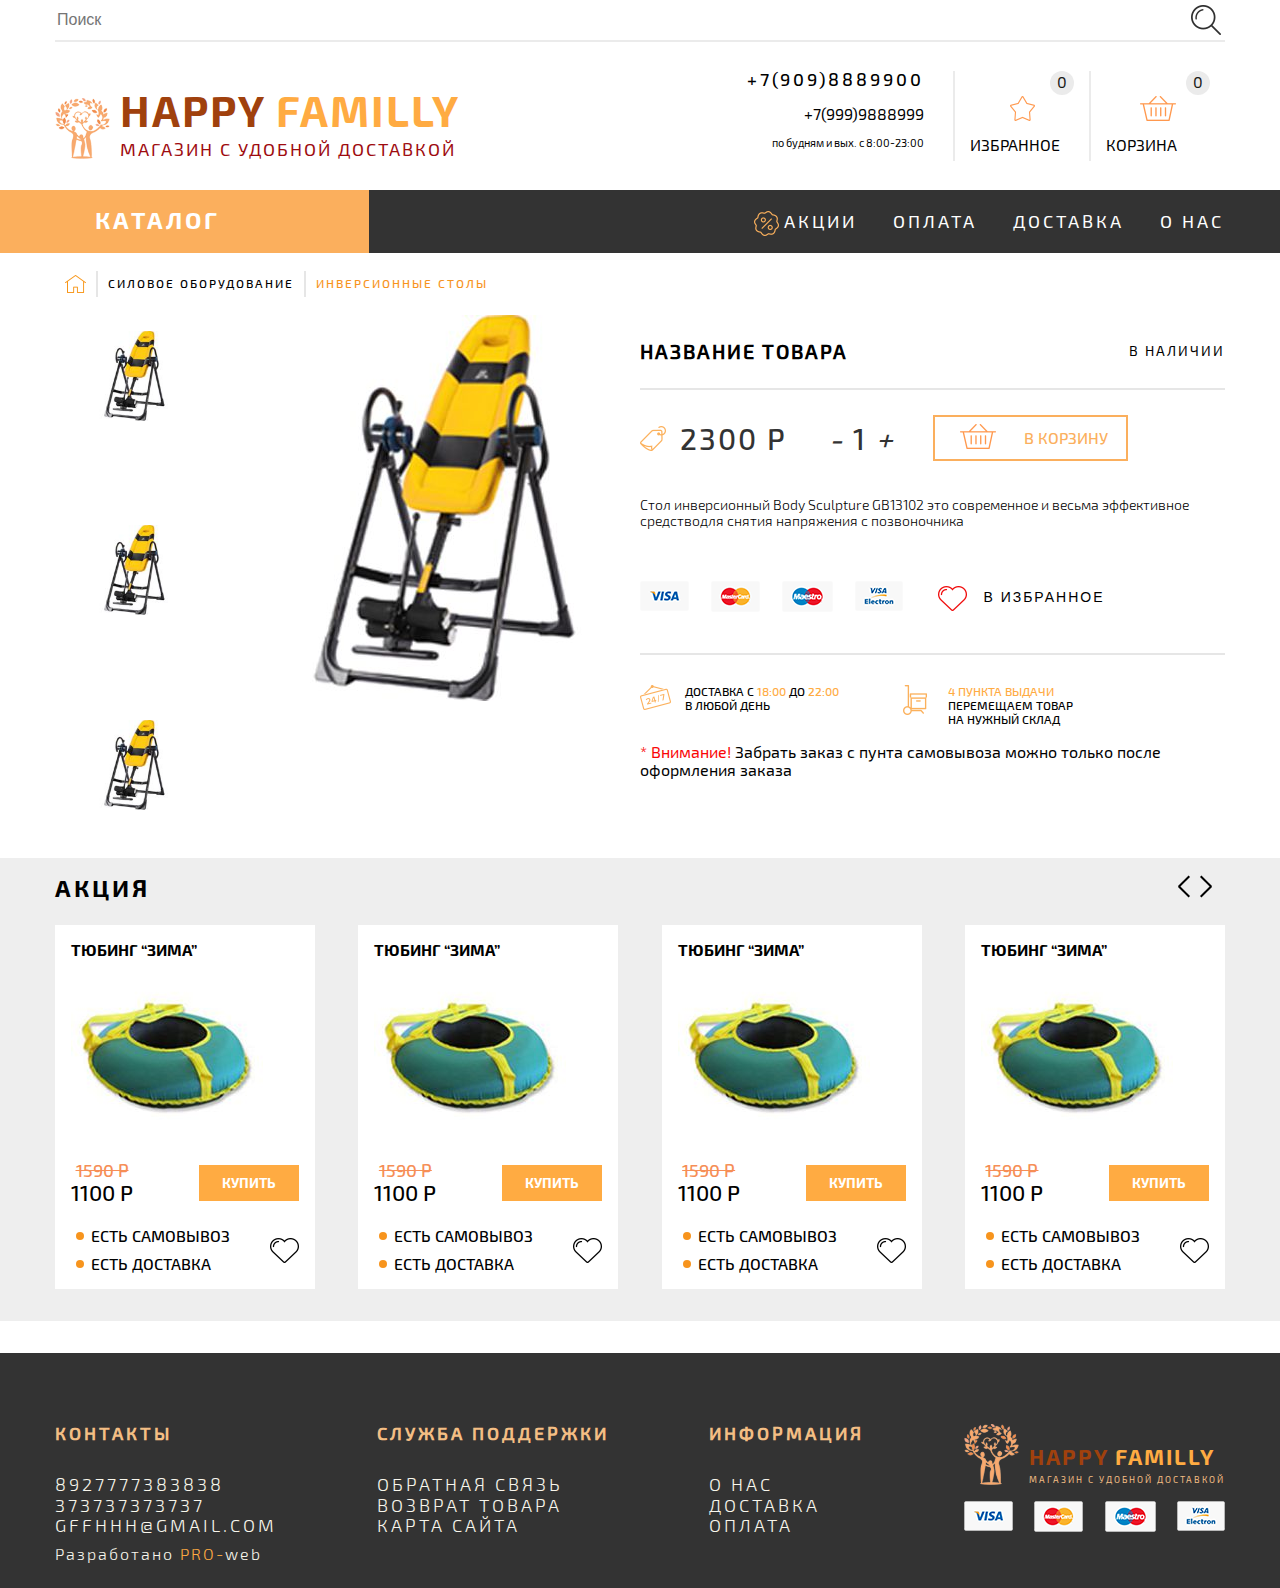
==== product.html @ 2a99e0ba "180324-1750" ====
<!DOCTYPE html>
<html lang="ru">
  <head>
    <meta charset="utf-8">
    <title></title>
    <meta name="keywords" content="">
    <meta name="description" content="">
    <meta name="viewport" content="width=device-width initial-scale=1.0">
    <link href="img/***.ico" rel="shortcut icon" type="image/x-icon" />
    <link rel="stylesheet" type="text/css" href="css/normalize.css">
    <link rel="stylesheet" type="text/css" href="css/style.css">
    <link href="https://fonts.googleapis.com/css?family=PT+Sans:400,700&amp;subset=cyrillic" rel="stylesheet">
  </head>
  <body>

<header>
  <nav id="top" class="top-header">
    <div class="container">
      <div id="search" class="search input-group">
        <input name="search" value="" placeholder="Поиск" class="form-control input-lg" type="text">
        <button type="button" class="input-group-btn btn-search">
          <i class="btn-search_icon"></i>
        </button>
      </div>
    </div>
  </nav>
  <div class="middle-header">
    <div class="container">
      <a href="#" id="logo" class="main-logo">
        <img src="img/HF_logo.png" alt="">
        <article class="logo_title">
          <h1>
            <span class="dark-color">HAPPY</span><span class="light-color"> FAMILLY</span>
          </h1>
          <p>Магазин с удобной доставкой</p>
        </article>
      </a>
      <div class="contacts">
        <a class="contacts_big" href="#">+7(909)8889900</a>
        <a class="contacts_small" href="#">+7(999)9888999</a>
        <p>по будням и вых. с 8:00-23:00</p>
      </div>
      <div class="icon-btn favorites">
        <a href="#" id="wishlist-total" title="0">
          <i class="icon-bt_img"></i>
          <span class="icon-btn_quant hidden-xs hidden-sm hidden-md">0</span>
          <span class="icon-btn_text">ИЗБРАННОЕ</span>
        </a>
      </div>
      <div class="icon-btn cart">
        <a href="#" id="wishlist-total" title="0">
          <i class="icon-bt_img"></i>
          <span class="icon-btn_quant hidden-xs hidden-sm hidden-md">0</span>
          <span class="icon-btn_text">КОРЗИНА</span>
        </a>
      </div>
    </div>
  </div>
  <div class="bottom-header">
    <div class="catalog-link">
      <a href="#">
        КАТАЛОГ
      </a>
    </div>
    <div class="pages-link">
      <ul>
        <li><a href="">АКЦИИ</a></li>
        <li><a href="">ОПЛАТА</a></li>
        <li><a href="">ДОСТАВКА</a></li>
        <li><a href="">О НАС</a></li>
      </ul>
    </div>
  </div>
</header>
<main id="product-product" class="main-content product">
  <section class="main-section">
    <div class="container">
      <ul class="breadcrumb">
        <li>
          <a href="#"><i class="breadcrumb-home"></i></a>
        </li>
        <li>
          <a href="#">силовое оборудование</a>
        </li>
        <li>
          <a class="passive-link">инверсионные столы</a>
        </li>
      </ul>
      <ul class="thumbnails">
        <li>
          <a class="thumbnail" href="#">
            <img src="pics/HF-pic-1-1.jpg">
          </a>
        </li>
        <div class="image-additional">
          <li>
            <a class="thumbnail" href="#">
              <img src="pics/HF-pic-стол.jpg">
            </a>
          </li>
          <li>
            <a class="thumbnail" href="#">
              <img src="pics/HF-pic-стол.jpg">
            </a>
          </li>
          <li>
            <a class="thumbnail" href="#">
              <img src="pics/HF-pic-стол.jpg">
            </a>
          </li>
        </div>
      </ul>
      <article class="product__basic">
        <div class="product__basic-title">
          <h1>
            название товара
          </h1>
          <p>
            В НАЛИЧИИ
          </p>
        </div>
        <div class="product__basic-content">
          <span class="basic-conten_price">
            2300 Р
          </span>
          <span class="basic-conten_quant">
            <i class="minus">-</i>
            1
            <i class="plus">+</i>
          </span>
          <button type="button" id="button-cart" class="basic-conten_cart btn btn-primary">В корзину</button>
          <p>
            Стол инверсионный Body Sculpture GB13102 это современное и весьма эффективное средстводля снятия напряжения с позвоночника
          </p>
          <figure class="main-logo_cards">
            <i class="main-logo_card visa"></i>
            <i class="main-logo_card master"></i>
            <i class="main-logo_card maestro"></i>
            <i class="main-logo_card visa-el"></i>
          </figure>
          <button class="basic-conten_favor" type="button" name="button">в избранное</button>
        </div>
        <div class="basic-services">
          <p class="basic-service delivery">
            Доставка с <span class="light-color">18:00</span> до <span class="light-color">22:00</span><br>
            в любой день
          </p>
          <p class="basic-service store">
            <span class="light-color">4 пункта выдачи</span><br>
            перемещаем товар<br>
            на нужный склад<br>
          </p>
          <p>
            <span class="red-color">* Внимание!</span> Забрать заказ с пунта самовывоза можно только после оформления заказа
          </p>
        </div>
      </article>
      <article class="product__description"></article>
      <article class="product__review"></article>
    </div>
  </section>
  <section class="main-section sales">
    <div class="container section-nav">
      <h3>
        АКЦИЯ
      </h3>
      <div class="section-nav__buttons">
        <span class="section-nav__btn prev">назад</span>
        <span class="section-nav__btn next">вперёд</span>
      </div>
    </div>
    <div class="container section-content">
      <article class="shop-card">
        <h4 class="shop-card__title">
          ТЮБИНГ “ЗИМА”
        </h4>
        <img src="pics/HF-pic-тюбинг.jpg" alt="">
        <p class="shop-card__price">
          <span class="old-price">1590 Р</span>
          <span class="new-price">1100 Р</span>
        </p>
        <button class="shop-card__cart" type="button" name="button">КУПИТЬ</button>
        <p class="shop-card__service">
          <span class="store">ЕСТЬ САМОВЫВОЗ</span>
          <span class="delivery">ЕСТЬ ДОСТАВКА</span>
        </p>
        <button class="shop-card__favor" type="button" name="button">нравится</button>
      </article>
      <article class="shop-card">
        <h4 class="shop-card__title">
          ТЮБИНГ “ЗИМА”
        </h4>
        <img src="pics/HF-pic-тюбинг.jpg" alt="">
        <p class="shop-card__price">
          <span class="old-price">1590 Р</span>
          <span class="new-price">1100 Р</span>
        </p>
        <button class="shop-card__cart" type="button" name="button">КУПИТЬ</button>
        <p class="shop-card__service">
          <span class="store">ЕСТЬ САМОВЫВОЗ</span>
          <span class="delivery">ЕСТЬ ДОСТАВКА</span>
        </p>
        <button class="shop-card__favor" type="button" name="button">нравится</button>
      </article>
      <article class="shop-card">
        <h4 class="shop-card__title">
          ТЮБИНГ “ЗИМА”
        </h4>
        <img src="pics/HF-pic-тюбинг.jpg" alt="">
        <p class="shop-card__price">
          <span class="old-price">1590 Р</span>
          <span class="new-price">1100 Р</span>
        </p>
        <button class="shop-card__cart" type="button" name="button">КУПИТЬ</button>
        <p class="shop-card__service">
          <span class="store">ЕСТЬ САМОВЫВОЗ</span>
          <span class="delivery">ЕСТЬ ДОСТАВКА</span>
        </p>
        <button class="shop-card__favor" type="button" name="button">нравится</button>
      </article>
      <article class="shop-card">
        <h4 class="shop-card__title">
          ТЮБИНГ “ЗИМА”
        </h4>
        <img src="pics/HF-pic-тюбинг.jpg" alt="">
        <p class="shop-card__price">
          <span class="old-price">1590 Р</span>
          <span class="new-price">1100 Р</span>
        </p>
        <button class="shop-card__cart" type="button" name="button">КУПИТЬ</button>
        <p class="shop-card__service">
          <span class="store">ЕСТЬ САМОВЫВОЗ</span>
          <span class="delivery">ЕСТЬ ДОСТАВКА</span>
        </p>
        <button class="shop-card__favor" type="button" name="button">нравится</button>
      </article>
    </div>
  </section>

</main>
<footer>
  <div class="container">
    <div class="footer-cols">
      <h5>КОНТАКТЫ</h5>
      <ul>
        <li><a href="">8927777383838</a></li>
        <li><a href="">373737373737</a></li>
        <li><a href="">gffhhh@gmail.com</a></li>
      </ul>
    </div>
    <div class="footer-cols">
      <h5>СЛУЖБА ПОДДЕРЖКИ</h5>
      <ul>
        <li><a href="">Обратная связь</a></li>
        <li><a href="">Возврат товара</a></li>
        <li><a href="">Карта сайта</a></li>
      </ul>
    </div>
    <div class="footer-cols">
      <h5>ИНФОРМАЦИЯ</h5>
      <ul>
        <li><a href="">О НАС</a></li>
        <li><a href="">ДОСТАВКА</a></li>
        <li><a href="">ОПЛАТА</a></li>
      </ul>
    </div>
    <div class="footer-cols">
      <a href="#" id="logo" class="main-logo">
          <img src="img/HF_logo.png" alt="">
        <article class="logo_title">
          <h1>
            <span class="dark-color">HAPPY</span><span class="light-color"> FAMILLY</span>
          </h1>
          <p>Магазин с удобной доставкой</p>
        </article>
      </a>
      <figure class="main-logo_cards">
        <i class="main-logo_card visa"></i>
        <i class="main-logo_card master"></i>
        <i class="main-logo_card maestro"></i>
        <i class="main-logo_card visa-el"></i>
      </figure>
    </div>
    <span class="production">
      Разработано <a href="#"><span class="light-color">PRO-</a>web</span>
    </span>
  </div>
</footer>
</body>
</html>
---- css/style.css ----
/*--------------------------------------------------------------
>>> TABLE OF CONTENTS:
----------------------------------------------------------------
# Fonts
# Animation
# Typography
# Header
# Content
  ## Product
  ## Shop-card
# Footer

--------------------------------------------------------------*/

/*--------------------------------------------------------------
# Fonts
--------------------------------------------------------------*/

@font-face {
  font-family: 'Exo2-Regular'; /* Гарнитура шрифта */
  src: url( "../fonts/Exo2-Regular.ttf" ); /* Путь к файлу со шрифтом */
}

@font-face {
  font-family: 'Exo2-Medium'; /* Гарнитура шрифта */
  src: url( "../fonts/Exo2-Medium.ttf" ); /* Путь к файлу со шрифтом */
}

@font-face {
  font-family: 'Exo2-Light'; /* Гарнитура шрифта */
  src: url( "../fonts/Exo2-Light.ttf" ); /* Путь к файлу со шрифтом */
}

@font-face {
  font-family: 'Exo2-Bold'; /* Гарнитура шрифта */
  src: url( "../fonts/Exo2-Bold.ttf" ); /* Путь к файлу со шрифтом */
}

/*--------------------------------------------------------------
# Animation
--------------------------------------------------------------*/

@keyframes show-panel {
  from { left: -235px; }
  to   { left: 0; }
}

@keyframes hidden-panel {
  from { left: 0; }
  to   { left: -235px; }
}

@keyframes rotate-up {
  from { transform: rotate(0deg); }
  to   { transform: rotate(-45deg); }
}

@keyframes prerotate-up {
  from { transform: rotate(-45deg); }
  to   { transform: rotate(0deg); }
}

@keyframes rotate-bottom {
  from { transform: rotate(0deg); }
  to   { transform: rotate(45deg); }
}

@keyframes prerotate-bottom {
  from { transform: rotate(45deg); }
  to   { transform: rotate(0deg); }
}

/*--------------------------------------------------------------
# Typography
--------------------------------------------------------------*/

html, body {
	margin: 0 0 0 0;
	padding: 0 0 0 0;
	width: 100%;
	height: 100%;
	min-width: 100%;
	min-height: 100%;
	font-family: 'Exo2-Regular', sans-serif;
  color: #000000;
}

h1,
h2,
h3,
h4,
h5,
h6 {
	font-size: 1em;
  font-family: 'Exo2-Bold', serif;
}

ul {
  list-style: none;
  margin: 0;
  padding: 0;
}

a {
  text-decoration: none;
  color: inherit;
}

img {
  display: block;
  max-width: 100%;
  height: auto;
}

.container {
  max-width: 330px;
  width: 100%;
  margin: 0 auto;
}

.clearfix::after {
  content: "";
  display: table;
  clear: both;
}

.color-text {
  color: #e93a1d;
}

.dark-color {
  color: #a0410d;
}

.light-color {
  color: #ffab42;
}

.red-color {
  color: #fa0505;
}

/*--------------------------------------------------------------
# Header
--------------------------------------------------------------*/

.search.input-group {
  display: flex;
  width: 100%;
  border: none;
  outline: none;
  border-bottom: 2px solid #ebebeb;
}

.search.input-group input {
  display: block;
  width: 100%;
  border: none;
  outline: none;
  color: #ebebeb;
}

.search.input-group input:focus {
  color: #404040;
}

.btn-search {
  position: relative;
  display: block;
  width: 40px;
  height: 40px;
  border: none;
  outline: none;
  background-color: transparent;
}

.btn-search:hover {
  cursor: pointer;
}

.btn-search_icon {
  position: absolute;
  top: 5px;
  left: 5px;
  display: block;
  width: 30px;
  height: 30px;
  background: url('../img/HF_sprite.png') no-repeat -10px -634px;
}

.middle-header {
  display: block;
  width: 100%;
  margin: 0.7em 0;
}

.middle-header .container {
  display: flex;
  flex-wrap: wrap;
}

.main-logo {
  display: flex;
  align-items: flex-end;
  width: 100%;
  max-width: 480px;
  margin-bottom: 0.5em;
}

.main-logo .logo_title {
  margin-left: 10px;
}

.main-logo img {
  max-width: 55px;
}

.logo_title h1 {
  margin-top: 0.8em;
  margin-bottom: 5px;
  text-align: center;
  font-size: 1.8em;
  letter-spacing: 2px;
}

.logo_title p {
  margin: 0;
  text-transform: uppercase;
  text-align: center;
  font-size: 1.1em;
  color: #9e0b0f;
  letter-spacing: 2px;
}

.middle-header .contacts {
  width: 100%;
  margin: 1em auto;
}

.middle-header .contacts a {
  display: block;
  width: 100%;
}

.middle-header .contacts a:hover {
  color: #a0410d;
}

.middle-header .contacts p {
  margin: 1.2em auto;
  font-size: 0.7em;
}

.middle-header .contacts a.contacts_big {
  font-family: 'Exo2-Medium', 'Arial', sans-serif;
  font-size: 18px;
  margin-bottom: 15px;
  letter-spacing: 3px;
}

.icon-btn a {
  position: relative;
  display: block;
  width: 136px;
  height: 90px;
  padding: 25px 15px 10px 15px;
  border-left: 2px solid #ebebeb;
  box-sizing: border-box;
}

.icon-btn i {
  display: block;
  height: 25px;
  margin: 0 auto 15px auto;
}

.icon-btn.favorites i {
  width: 25px;
  background: url('../img/HF_sprite.png') no-repeat -10px -100px;
}

.icon-btn.cart i {
  width: 36px;
  background: url('../img/HF_sprite.png') no-repeat -10px -10px;
}

.icon-btn .icon-btn_quant {
  position: absolute;
  top: 0;
  right: 15px;
  display: block;
  width: 20px;
  height: 20px;
  padding: 2px;
  text-align: center;
  font-size: 16px;
  color: #1a1a17;
  background-color: #ebebeb;
  border-radius: 50%;
}

.bottom-header {
  display: flex;
  flex-wrap: wrap;
}

.bottom-header .catalog-link {
  display: block;
  width: 100%;
  padding: 16px;
  padding-left: 60px;
  font-family: 'Exo2-Bold', 'Arial', serif;
  font-size: 24px;
  letter-spacing: 3px;
  color: #ffffff;
  background-color: #fbaf5d;
}

.bottom-header .pages-link {
  display: block;
  width: 100%;
  padding: 16px;
  padding-left: 60px;
  color: #ffffff;
  background-color: #333333;
}

.bottom-header .pages-link ul {
  display: flex;
  flex-direction: column;
  width: 100%;
}

.bottom-header .pages-link ul > li {
  position: relative;
  display: block;
  margin: 5px 0;
  font-size: 18px;
  letter-spacing: 3px;
  color: #ffffff;
}

.bottom-header .pages-link li a:hover {
  color: #fbaf5d;
}

.bottom-header .pages-link li:first-child a::before {
  position: absolute;
  top: 0;
  left: -30px;
  display: block;
  width: 25px;
  height: 25px;
  background: url('../img/HF_sprite.png') no-repeat -10px -589px;
  content: '';
}


/*--------------------------------------------------------------
# Content
--------------------------------------------------------------*/

.breadcrumb {
  display: flex;
  align-items: center;
  width: 100%;
  margin: 1em 0;
}

.breadcrumb li {
  display: block;
  padding: 0.5em 10px;
  text-transform: uppercase;
  font-family: 'Exo2-Medium', 'Arial', sans-serif;
  font-size: 12px;
  letter-spacing: 2px;
  border-left: 2px solid #e6e6e6;
}

.breadcrumb li:first-child {
  border-left: none;
}

.breadcrumb li a:hover,
.breadcrumb li a.passive-link {
  color: #f7941d;
}

.breadcrumb-home {
  display: block;
  width: 21px;
  height: 18px;
  background: url('../img/HF_sprite.png') no-repeat -10px -269px;
}


aside .list-group {
  display: flex;
  flex-direction: column;
  width: 100%;
  max-width: 310px;
}

.list-group .list-group-item {
  display: block;
  padding: 16px 0;
  padding-left: 40px;
  text-transform: uppercase;
  font-family: 'Exo2-Medium', 'Arial', sans-serif;
  font-size: 18px;
  color: #333333;
  border-bottom: 2px solid #ebebeb;
}

.list-group .list-group-item:hover {
  font-family: 'Exo2-Bold', 'Arial', serif;
  color: #a0410d;
}

.list-group .list-group-item.btn-show_all {
  position: relative;
  background-color: #ebebeb;
}

.list-group .list-group-item.btn-show_all::after {
  position: absolute;
  top: 16px;
  right: 16px;
  display: block;
  width: 25px;
  height: 25px;
  background: url('../img/HF_sprite.png') no-repeat -10px -179px;
  content: '';
}

main .swiper-viewport {
  position: relative;
  margin: 2em auto 3em auto;
}

.swiper-viewport .swiper-pagination {
  position: absolute;
  bottom: -2em;
  left: 0;
  display: flex;
  flex-direction: row;
  justify-content: center;
  width: 100%;
}

.swiper-viewport .swiper-pagination .swiper-pagination-bullet {
  display: block;
  width: 16px;
  height: 16px;
  margin: 1em;
  border: 1px solid #f8a138;
  border-radius: 50%;
}

.swiper-viewport .swiper-pagination .swiper-pagination-bullet.swiper-pagination-bullet-active {
  background-color: #f8a138;
}

.main-section.sales {
  margin: 2em 0;
  background-color: #eeeeee;
}

.sales .container,
.services .container,
.stores .container {
  display: flex;
  flex-direction: row;
  flex-wrap: wrap;
  justify-content: space-between;
}

.services .container {
  justify-content: space-around;
}

.section-nav h3 {
  display: block;
  margin-top: 16px;
  font-family: 'Exo2-Bold', 'Arial', sans-serif;
  font-size: 24px;
  letter-spacing: 3px;
}

.section-nav__buttons {
  width: 60px;
  padding-top: 16px;
  text-align: center;
}

.section-nav__btn {
  position: relative;
  display: inline-block;
  vertical-align: top;
  width: 25px;
  height: 25px;
  font-size: 0;
}

.section-nav__btn:hover {
  cursor: pointer;
}

.section-nav__btn.next {
  transform: rotate(180deg);
}

.section-nav__btn::after,
.section-nav__btn::before {
  position: absolute;
  width: 2px;
  height: 15px;
  background-color: #000000;
  content: '';
}

.section-nav__btn::after {
  top: 0;
  left: 15px;
  transform: rotate(45deg);
}

.section-nav__btn::before {
  bottom: 0;
  left: 15px;
  transform: rotate(-45deg);
}

.services__column {
  display: block;
  width: 225px;
}

.services__column h3 {
  position: relative;
  padding-left: 40px;
  font-size: 24px;
  color: #03263e;
  letter-spacing: 2px;
}

.services__column p {
  font-family: 'Exo2-Light', 'Arial', fantasy;
  font-size: 14px;
  letter-spacing: 1px;
}

.services__column.delivery h3 {
  padding-left: 60px;
}

.services__column h3::after {
  position: absolute;
  top: 3px;
  left: 0;
  display: block;
  background-image: url('../img/HF_sprite.png');
  background-repeat: no-repeat;
  content: '';
}

.services__column.delivery h3::after {
  width: 44px;
  height: 25px;
  background-position: -10px -55px;
}

.services__column.wallet h3::after {
  width: 25px;
  height: 25px;
  background-position: -10px -879px;
}

.services__column.about h3::after {
  width: 25px;
  height: 25px;
  background-position: -10px -734px;
}

.services__column p {
  font-family: 'Exo2-Light', 'Arial', fantasy;
  color: #000000;
  letter-spacing: 2px;
}

.stores {
  padding-bottom: 1em;
}

.stores h3 {
  margin: 60px auto;
  text-align: center;
  font-family: 'Exo2-Bold', 'Arial', serif;
  font-size: 24px;
}

.stores .stores__column {
  width: 263px;
  padding: 0 0 0 16px;
  box-sizing: border-box;
}

.stores__column h5 {
  position: relative;
  margin: 1em 0;
  padding-left: 25px;
  font-family: 'Exo2-Medium', 'Arial', sans-serif;
  font-size: 18px;
  letter-spacing: 2px;
}

.stores__column h5::after {
  position: absolute;
  top: 0;
  left: 0;
  width: 15px;
  height: 25px;
  background: url('../img/HF_sprite.png') no-repeat -10px -358px;
  content: '';
}

.stores__column p {
  margin: 16px 0;
  font-family: 'Exo2-Light', 'Arial', fantasy;
  font-size: 14px;
}

.stores__attention {
  display: block;
  width: 100%;
  margin: 2em auto;
  text-align: center;
  font-size: 18px;
  font-family: 'Exo2-Bold', 'Arial', serif;
  color: #fbaf5d;
}

/*--------------------------------------------------------------
# Content
  ## Product
--------------------------------------------------------------*/

.thumbnails,
.product__basic,
.product__description,
.product__review {
  width: 100%;
  max-width: 585px;
}

.thumbnails {
  display: flex;
  flex-direction: row;
  flex-wrap: wrap;
}

.thumbnails .image-additional {
  display: flex;
  flex-direction: row;
  justify-content: space-between;
}

.thumbnails li {
  display: block;
  width: 100%;
  max-width: 386px;
}

.thumbnails .image-additional li {
  display: block;
  width: 25%;
  margin: 1em;
}

.product__basic-title {
  display: flex;
  flex-wrap: wrap;
  justify-content: space-between;
  align-items: center;
  padding: 25px 0;
  border-bottom: 2px solid #e6e6e6;
}

.product__basic-title h1 {
  margin: 0;
  text-transform: uppercase;
  font-family: 'Exo2-Medium', 'Arial', sans-serif;
  font-size: 20px;
  letter-spacing: 2px;
}

.product__basic-title p {
  margin: 0;
  text-transform: uppercase;
  font-family: 'Exo2-Regular', 'Arial', sans-serif;
  font-size: 14px;
  letter-spacing: 2px;
}

.product__basic-content {
  display: flex;
  flex-direction: row;
  flex-wrap: wrap;
  justify-content: flex-start;
  align-items: center;
  padding: 25px 0;
  border-bottom: 2px solid #e6e6e6;
}

.product__basic-content span {
  display: block;
  margin: 0;
  font-family: 'Exo2-Medium', 'Arial', sans-serif;
  font-size: 30px;
  letter-spacing: 2px;
  color: #333333;
}

span.basic-conten_price {
  position: relative;
  width: 180px;
  padding-left: 40px;
  box-sizing: border-box;
}

span.basic-conten_price::after {
  position: absolute;
  top: 5px;
  left: 0;
  width: 26px;
  height: 25px;
  background: url('../img/HF_sprite.png') no-repeat -10px -544px;
  content: '';
}

span.basic-conten_quant {
  width: 83px;
  margin-right: 30px;
  text-align: center;
  box-sizing: border-box;
}

.product__basic-content .basic-conten_cart {
  position: relative;
  display: block;
  width: 195px;
  padding: 12px 0 12px 70px;
  text-transform: uppercase;
  font-family: 'Exo2-Medium', 'Arial', sans-serif;
  text-transform: uppercase;
  color: #fbaf5d;
  background-color: #ffffff;
  border: 2px solid #fbaf5d;
  box-sizing: border-box;
}

.product__basic-content .basic-conten_cart::after {
  position: absolute;
  top: 7px;
  left: 25px;
  width: 36px;
  height: 25px;
  background: url('../img/HF_sprite.png') no-repeat -10px -10px;
  content: '';
}

.product__basic-content .basic-conten_cart:hover,
.product__basic-content .basic-conten_cart:active {
  cursor: pointer;
  color: #000000;
}

.product__basic-content p {
  display: block;
  width: 100%;
  font-family: 'Exo2-Light', 'Arial', sans-serif;
  font-size: 14px;
  margin: 36px 0;
}

.main-logo_cards {
  display: flex;
  flex-direction: row;
  justify-content: space-between;
  width: 100%;
  max-width: 263px;
  margin: 1em 0;
}

.product__basic-content .main-logo_cards {
  margin-right: 30px;
}

.main-logo_card {
  display: block;
  background-image: url('../img/HF_sprite.png');
  background-repeat: no-repeat;
}

.main-logo_card.visa {
  width: 49px;
  height: 30px;
  background-position: -10px -779px;
}

.main-logo_card.master {
  width: 49px;
  height: 31px;
  background-position: -10px -403px;
}

.main-logo_card.maestro {
  width: 51px;
  height: 31px;
  background-position: -10px -307px;
}

.main-logo_card.visa-el {
  width: 48px;
  height: 30px;
  background-position: -10px -829px;
}

.product__basic-content .basic-conten_favor {
  position: relative;
  display: block;
  width: 180px;
  padding: 8px 0;
  padding-left: 42px;
  text-transform: uppercase;
  font-size: 14px;
  letter-spacing: 2px;
  box-sizing: border-box;
  border: none;
  outline: none;
  background: #ffffff;
}

.product__basic-content .basic-conten_favor::after {
  position: absolute;
  display: block;
  top: 5px;
  left: 5px;
  width: 29px;
  height: 25px;
  background: url('../img/HF-icon_heart-red.png') no-repeat 0 0;
  content: '';
}

.product__basic-content .basic-conten_favor:hover,
.product__basic-content .basic-conten_favor:active {
  cursor: pointer;
  color: #ef1313;
}

.basic-services {
  display: flex;
  flex-wrap: wrap;
  margin: 30px 0;
}

.basic-services .basic-service {
  position: relative;
  display: block;
  width: 263px;
  margin: 0;
  padding-left: 45px;
  text-transform: uppercase;
  font-family: 'Exo2-Medium', 'Arial', sans-serif;
  font-size: 12px;
  box-sizing: border-box;
}

.basic-service::after {
  position: absolute;
  top: 0;
  left: 0;
  content: '';
  background-image: url('../img/HF_sprite.png');
  background-repeat: no-repeat;
}

.basic-service.delivery::after {
  width: 31px;
  height: 25px;
  background-position: -10px -499px;
}

.basic-service.store::after {
  width: 24px;
  height: 30px;
  background-position: -10px -684px;
}

/*--------------------------------------------------------------
# Content
  ## Shop-card
--------------------------------------------------------------*/

.shop-card {
  display: flex;
  flex-direction: row;
  flex-wrap: wrap;
  justify-content: space-between;
  align-items: center;
  width: 260px;
  height: 364px;
  margin-bottom: 2em;
  padding: 16px;
  background-color: #ffffff;
  box-sizing: border-box;
}

.shop-card:hover {
  box-shadow: 0 0 10px 5px rgba(0, 0, 0, 0.1);
}

.shop-card__title {
  margin: 0;
}

.shop-card p {
  margin: 0.5em 0;
}

.shop-card__price span,
.shop-card__service span {
  display: block;
  font-family: 'Exo2-Medium', 'Arial', sans-serif;
}

.shop-card__price .old-price {
  text-align: center;
  font-size: 18px;
  text-decoration: line-through;
  color: #f68e56;
}

.shop-card__price .new-price {
  text-align: center;
  font-size: 22px;
  color: #000000;
}

.shop-card__cart {
  width: 100px;
  padding: 10px 20px;
  text-transform: uppercase;
  font-size: 14px;
  font-family: 'Exo2-Bold', 'Arial', serif;
  color: #ffffff;
  background-color: #ffab42;
  border: none;
}

.shop-card__cart:hover {
  cursor: pointer;
  color: #000000;
}

.shop-card__service span {
  position: relative;
  padding: 5px 0;
  padding-left: 20px;
}

.shop-card__service span::after {
  position: absolute;
  top: 10px;
  left: 5px;
  width: 8px;
  height: 8px;
  border-radius: 50%;
  background-color: #f7941d;
  content: '';
}

.shop-card__favor {
  width: 29px;
  height: 25px;
  font-size: 0;
  border: none;
  outline: none;
  background: url('../img/HF_sprite.png') no-repeat -10px -224px;
}

.shop-card__favor:hover,
.shop-card__favor:active {
  cursor: pointer;
  background: url('../img/HF-icon_heart-h.png') no-repeat 50% 50%;
}


/*--------------------------------------------------------------
# Footer
--------------------------------------------------------------*/

footer {
  width: 100%;
  margin: 2em 0 2em 0;
  padding: 2.5em 0;
  background-color: #333333;
}

footer .container {
  position: relative;
  display: flex;
  flex-wrap: wrap;
  justify-content: space-between;
}

.footer-cols h5 {
  font-family: 'Exo2-Medium', 'Arial', sans-serif;
  font-size: 18px;
  letter-spacing: 3px;
  color: #f3be84;
}

.footer-cols ul a {
  text-transform: uppercase;
  font-family: 'Exo2-Light', 'Arial', sans-serif;
  font-size: 18px;
  letter-spacing: 3px;
  color: #f8f6ec;
}

.footer-cols ul a:hover {
  color: #ffab42;S
}

footer .main-logo {
  max-width: 263px;
}

.footer-cols .main-logo {
  margin-top: 1em;
}

.footer-cols .main-logo h1 {
  margin-top: 35px;
  font-size: 22px;
}

.footer-cols .main-logo p {
  font-size: 9px;
  color: #f3be84;
}

footer .production {
  position: absolute;
  bottom: -1em;
  left: 0;
  font-family: 'Exo2-Light', 'Arial', sans-serif;
  letter-spacing: 2px;
  color: #f8f6ec;
}

/*============== for tablets 768px ===========================*/
@media screen and (min-width: 768px) {

  /*--------------------------------------------------------------
  # Typography
  --------------------------------------------------------------*/

  .container {
    max-width: 750px;
  }

  main .container {
    display: flex;
  }

  .product .container {
    flex-wrap: wrap;
  }

  /*--------------------------------------------------------------
  # Header
  --------------------------------------------------------------*/

  .middle-header .container {
    flex-wrap: nowrap;
    align-items: center;
  }

  .logo_title h1 {
    margin-top: 0.2em;
    text-align: left;
    font-size: 1.5em;
  }

  .logo_title p {
    text-align: left;
  }

  .middle-header .contacts {
    width: 60%;
    max-width: 180px;
  }

  .bottom-header {
    flex-wrap: nowrap;
  }

  .bottom-header .catalog-link {
    width: 26%;
    max-width: 340px;
  }

  .bottom-header .pages-link {
    width: 80%;
  }

  .bottom-header .pages-link ul {
    flex-direction: row;
    justify-content: flex-end;
  }

  .bottom-header .pages-link ul > li {
    margin-left: 2em;
  }


  /*--------------------------------------------------------------
  # Content
  --------------------------------------------------------------*/

  main .box-category {
    width: 50%;
    max-width: 310px;
  }

  main .swiper-viewport {
    max-width: 845px;
    margin-top: 55px;
    margin-bottom: 4em;
  }

  /*--------------------------------------------------------------
  # Content
    ## Product
  --------------------------------------------------------------*/

  .thumbnails {
    flex-direction: row-reverse;
  }

  .thumbnails .image-additional {
    flex-direction: column;
  }

  .thumbnails .image-additional li {
    width: 50%;
  }

  /*--------------------------------------------------------------
  # Footer
  --------------------------------------------------------------*/

}

/*============== for tablets 1024px ===========================*/
@media screen and (min-width: 1024px) {

  /*--------------------------------------------------------------
  # Typography
  --------------------------------------------------------------*/

  .container {
    max-width: 960px;
  }

  /*--------------------------------------------------------------
  # Header
  --------------------------------------------------------------*/

  .logo_title h1 {
    margin-top: 20px;
    font-size: 43px;
  }

  .bottom-header .pages-link {
    padding-right: 2.5em;
  }

  /*--------------------------------------------------------------
  # Content
  --------------------------------------------------------------*/

  main .swiper-viewport {
    margin-left: 50px;
    margin-right: 50px;
    margin-bottom: 4em;
  }

  /*--------------------------------------------------------------
  # Footer
  --------------------------------------------------------------*/

}

/*=================== for PC 1280px ===========================*/
@media screen and (min-width: 1280px) {

  /*--------------------------------------------------------------
  # Typography
  --------------------------------------------------------------*/

  .container {
    max-width: 1170px;
  }

  /*--------------------------------------------------------------
  # Header
  --------------------------------------------------------------*/

  .bottom-header .pages-link {
    padding-right: 3.5em;
  }

  .bottom-header .catalog-link {
    padding-left: 95px;
  }

  .middle-header .contacts {
    width: 60%;
    max-width: 360px;
    text-align: right;
  }

  /*--------------------------------------------------------------
  # Content
  --------------------------------------------------------------*/

  main .swiper-viewport {
    margin-left: 80px;
    margin-right: 150px;
    margin-bottom: 100px;
  }

  .swiper-viewport .swiper-pagination {
    top: 0;
    bottom: 0;
    left: calc(100% + 50px);
    flex-direction: column;
    width: 50px;
    height: 100%;
  }

  /*--------------------------------------------------------------
  # Footer
  --------------------------------------------------------------*/

}

/*=================== for PC 1366px ===========================*/
@media screen and (min-width: 1366px) {

  /*--------------------------------------------------------------
  # Typography
  --------------------------------------------------------------*/

  /*--------------------------------------------------------------
  # Header
  --------------------------------------------------------------*/

  /*--------------------------------------------------------------
  # Content
  --------------------------------------------------------------*/

  /*--------------------------------------------------------------
  # Footer
  --------------------------------------------------------------*/

}

/*=================== for MAC 1600px ===========================*/
@media screen and (min-width: 1600px) {

  /*--------------------------------------------------------------
  # Typography
  --------------------------------------------------------------*/

  /*--------------------------------------------------------------
  # Header
  --------------------------------------------------------------*/

  /*--------------------------------------------------------------
  # Content
  --------------------------------------------------------------*/

  /*--------------------------------------------------------------
  # Footer
  --------------------------------------------------------------*/

}
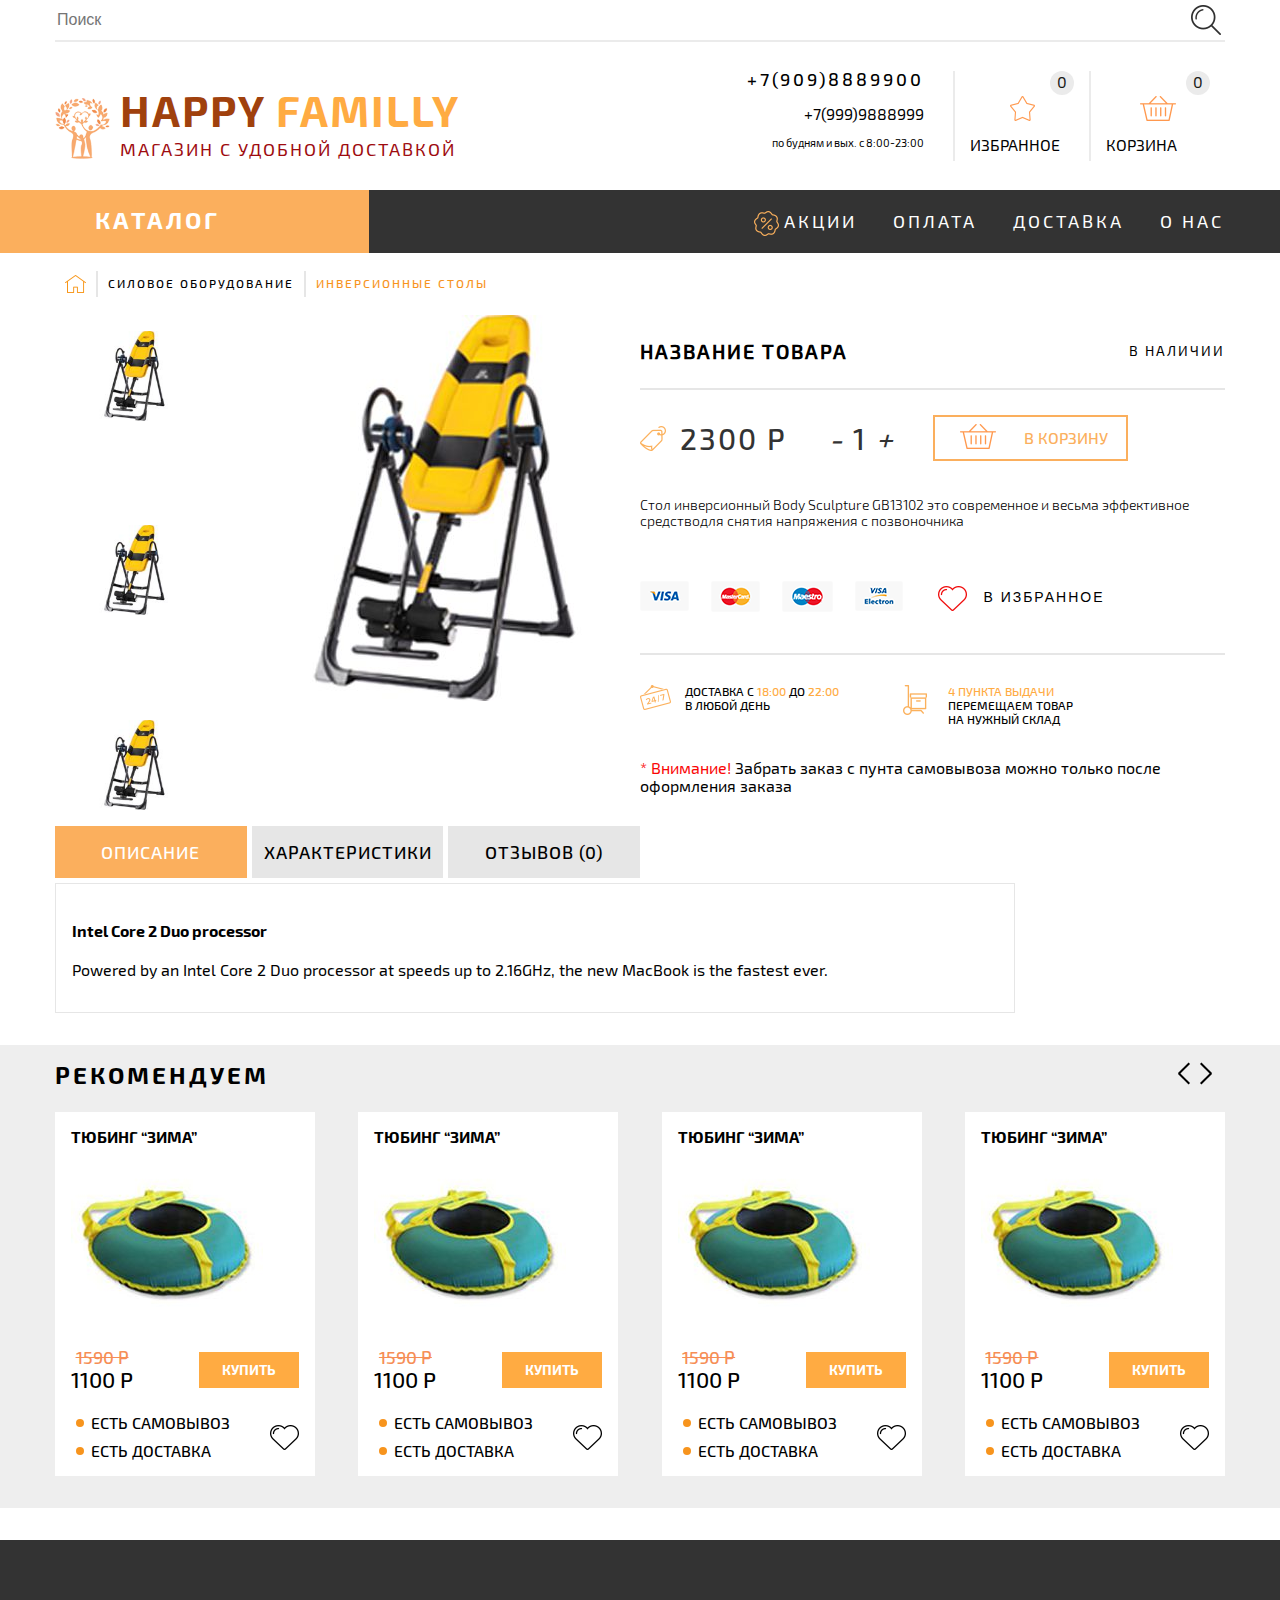
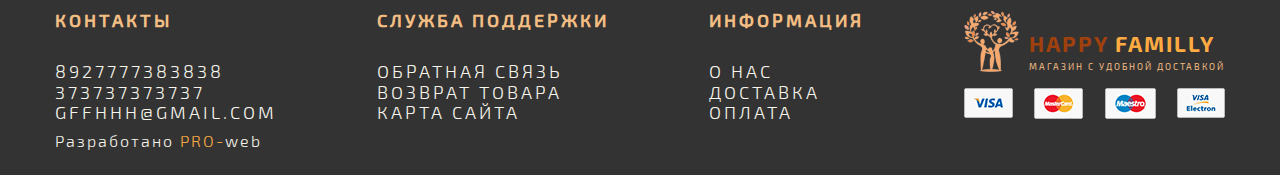
==== commit 7b9a6e70: "180324-2020" ====
--- a/product.html
+++ b/product.html
@@ -155,14 +155,40 @@
           </p>
         </div>
       </article>
-      <article class="product__description"></article>
-      <article class="product__review"></article>
+      <article class="product__description">
+        <ul class="nav nav-tabs">
+            <li class="active">
+              <a href="#tab-description" data-toggle="tab" aria-expanded="true">Описание</a>
+            </li>
+            <li >
+              <a href="#tab-specification" data-toggle="tab" aria-expanded="false">Характеристики</a>
+            </li>
+            <li>
+              <a href="#tab-review" data-toggle="tab">Отзывов (0)</a>
+            </li>
+        </ul>
+        <div class="tab-pane active" id="tab-description">
+          <h4>
+            Intel Core 2 Duo processor
+          </h4>
+          <p>
+            Powered by an Intel Core 2 Duo processor at speeds up to 2.16GHz, the new MacBook is the fastest ever.
+          </p>
+        </div>
+        <div class="tab-pane" id="tab-specification">
+
+        </div>
+        <div class="tab-pane " id="tab-review">
+
+        </div>
+      </article>
+
     </div>
   </section>
   <section class="main-section sales">
     <div class="container section-nav">
       <h3>
-        АКЦИЯ
+        РЕКОМЕНДУЕМ
       </h3>
       <div class="section-nav__buttons">
         <span class="section-nav__btn prev">назад</span>
--- a/css/style.css
+++ b/css/style.css
@@ -649,8 +649,7 @@
 
 .thumbnails,
 .product__basic,
-.product__description,
-.product__review {
+.product__description .nav {
   width: 100%;
   max-width: 585px;
 }
@@ -866,6 +865,10 @@
   margin: 30px 0;
 }
 
+.basic-services p {
+  margin: 2em 0 0 0;
+}
+
 .basic-services .basic-service {
   position: relative;
   display: block;
@@ -897,6 +900,57 @@
   width: 24px;
   height: 30px;
   background-position: -10px -684px;
+}
+
+.product__description .nav {
+  display: flex;
+}
+
+.product__description .nav li {
+  display: block;
+  width: 100%;
+  margin: 0 0 5px 0;
+  text-align: center;
+  text-transform: uppercase;
+  font-family: 'Exo2-Medium', 'Arial', sans-serif;
+  font-size: 18px;
+  letter-spacing: 1px;
+  box-sizing: border-box;
+}
+
+.product__description .nav li:nth-child(2) {
+  margin: 0 5px 5px 5px;
+}
+
+.product__description .nav li > a {
+  display: block;
+  width: 100%;
+  margin: 0;
+  padding: 16px 0;
+  background-color: #e6e6e6;
+}
+
+.product__description .nav li.active > a,
+.product__description .nav li:hover > a {
+  color: #ffffff;
+  background-color: #fbaf5d;
+}
+
+.product__description {
+  width: 100%;
+}
+
+.product__description .tab-pane {
+  display: none;
+  width: 100%;
+  max-width: 960px;
+  border: 1px solid #e6e6e6;
+  padding: 1em;
+  box-sizing: border-box;
+}
+
+.product__description .tab-pane.active {
+  display: block;
 }
 
 /*--------------------------------------------------------------
